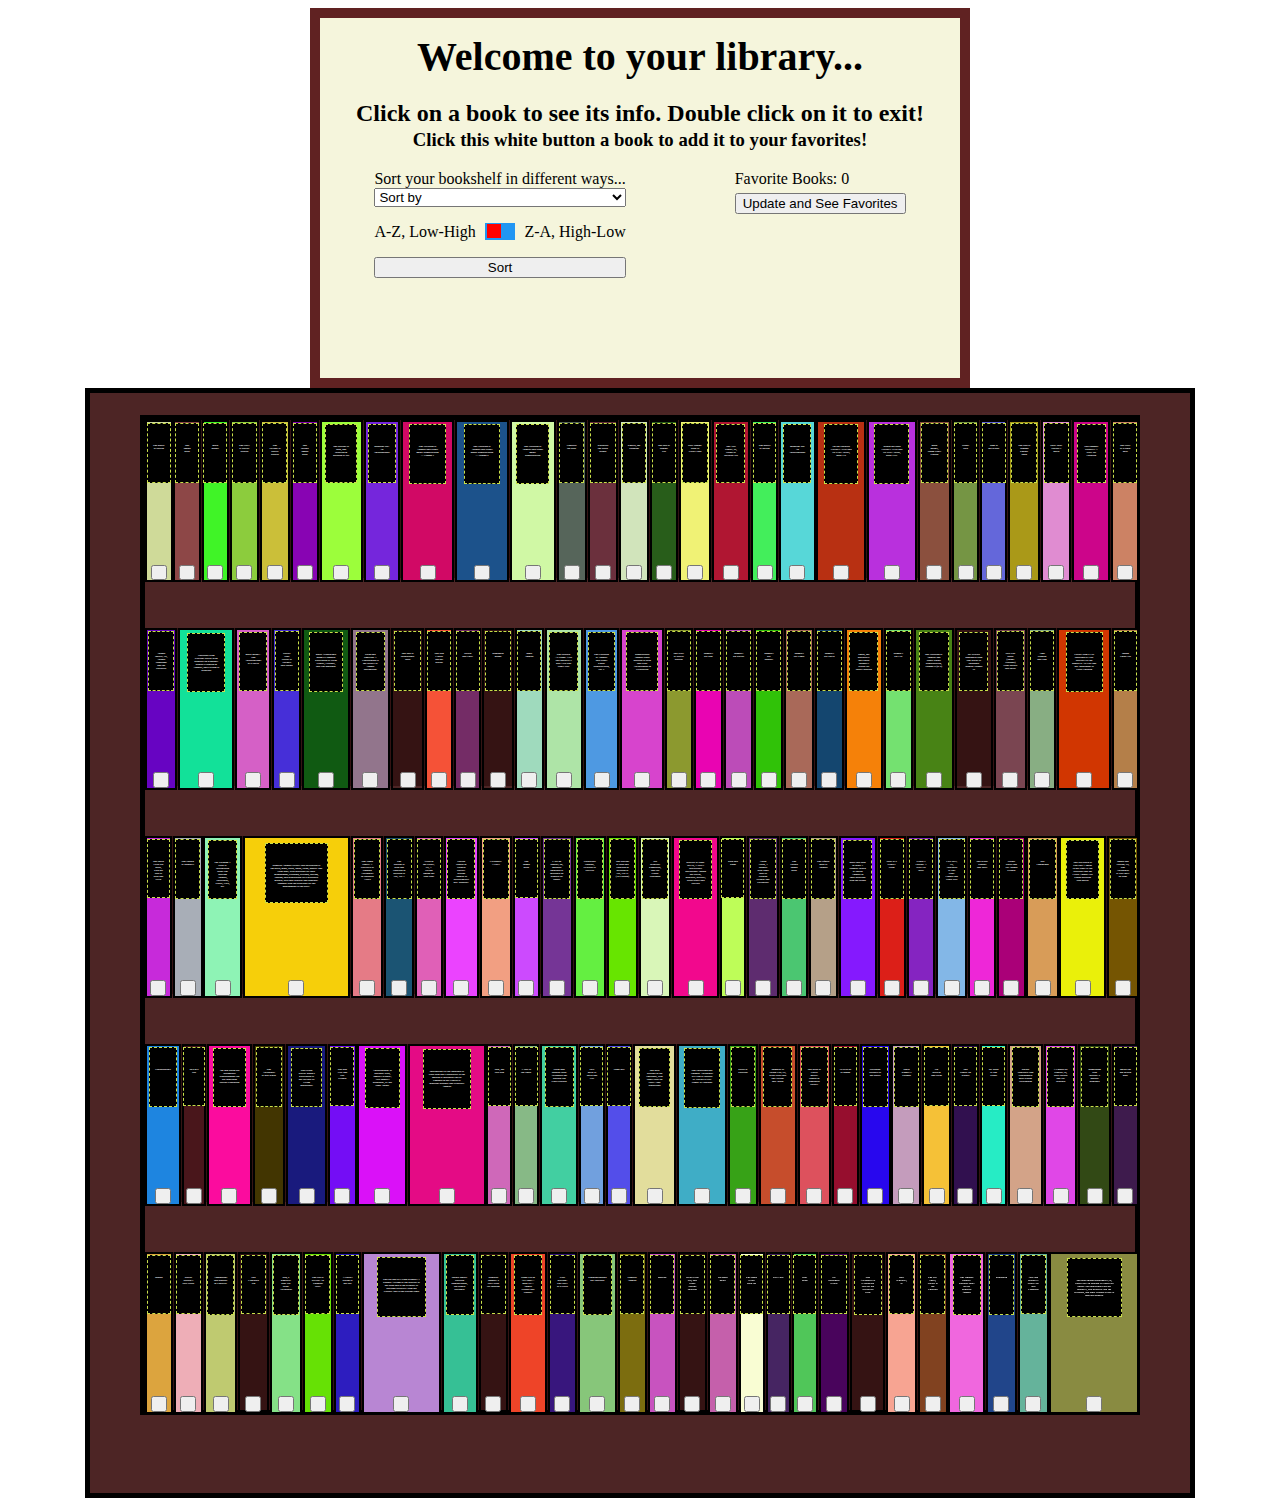
==== index.html @ c5f094f0 "the rest of the files" ====
<!DOCTYPE html>
<html lang="en">
  <head>
    <meta charset="UTF-8" />
    <meta http-equiv="X-UA-Compatible" content="IE=edge" />
    <meta name="viewport" content="width=device-width, initial-scale=1.0" />
    <title>Bookshelf</title>
    <link rel="stylesheet" href="main.css" />
  </head>
  <body>
<!-- Message Box: top part of page that allows user to maniplate bookshelf -->
    <section id="message-Box">
  <!-- Sorter Section: allows users to re-sort the bookhelf in various ways -->
     <!--sorter: dropdown list  -->
      <select id="sorter">
        <option value="">Sort by</option>
        <option value="author">Author</option>
        <option value="title">Title</option>
        <option value="subjects"># of Subjects</option>
      </select>
      <label class="sortSwitchBox">
        <input type="checkbox" />
        <div class="slider"></div>
      </label>
      <button id="sortButton">Sort</button>
  <!--Favorites Sections: has a button that updates user's favorite books
  and displays only those books on the shelf  -->
      <div id="likedLabel">
         Favorite Books:
        <span id="likedCount">0</span>
      </div>
      <button id="favesButton">Update and See Favorites</button>
    </section>
<!-- Bookshelf: a single bookShelf html element that acts as the root for 
all the bookshelf DOM information -->
    <section class="bookShelf"></section>
<!-- the scripts of the different files are added in order for each consecutive
one to have everything is needs from the previous files -->
    <script src="js/book-data.js"></script>
    <script src="books.js"></script>
    <script src="bookshelf.js"></script>
    <script src="index.js"></script>
    <script src="messageBox.js"></script>
  </body>
</html>
---- main.css ----
body {
    display: flex;
    flex-direction: column;
    align-items: center;
  }
  .main {
    display: flex;
    flex-direction: column;
    align-items: center;
  }
  .messageBox {
    border: 10px solid rgb(96, 34, 34);
    height: 40vh;
    width: 50vw;
    background-color: beige;
    overflow: auto;
  }
  h1 {
    text-align: center;
    font-size: 250%;
    margin-top: 15px;
    margin-bottom: 5px;
  }
  h2 {
    text-align: center;
    margin-bottom: 0;
  }
  h3{
    text-align: center;
    margin-top: 2px;
  }
  p {
    font-weight: 500;
  }
  /* bottom of messageBox */
  .actionSection {
    display: flex;
    justify-content: space-around;
  }
  /* bottom left of messageBox */
  .sortSection {
    display: flex;
    flex-direction: column;
  }
  /* bottom right of messageBox */
  .favesSection {
    display: flex;
    flex-direction: column;
    gap: 5px;
  }
  #likedCount{
    text-align: right;
  }
  /* main bookshelf container */
  .bookShelf {
    border: 5px solid black;
    height: 1100px;
    width: 1100px;
    display: flex;
    flex-direction: column;
    align-items: center;
    background: rgb(77, 37, 37);
  }
  /* container that holds shelves, no matter how many */
  .shelves {
    height: 90%;
    width: 90%;
    margin-top: 2%;
    display: flex;
    flex-direction: column;
    gap: 5%;
    background: rgb(77, 37, 37);
    border: 5px solid black;
  }
  /* styles the individualy shelves to  go in the shelves container*/
  .shelfArray {
    height: 100%;
    width: 100%;
    display: flex;
    gap: .5%;
    background: rgb(53, 19, 19);
  }
  /* styles each individual book */
  .book {
    border: 2px solid black;
    display: flex;
    justify-content: center;
    flex-direction: column;
    align-items: center;
    justify-content: space-between;
    height: 100%;
    width: 100%;
  }
  /* book styling for when eventlistener is clicked the book is enlarged  */
  .bookBig {
    border: 2px solid black;
    height: 800px;
    width: 250px;
    display: flex;
    justify-content: center;
    flex-direction: column;
    align-items: center;
    justify-content: space-between;
  }
  /* styles black info box inside each book */
  .bookInfo {
    height: 30%;
    width: 50%;
    background: black;
    color: white;
    padding: 5px;
    border: 1px dashed rgb(201, 223, 74);
    margin-top: 5%;
    font-size: 1px;
    overflow: auto;
    display: flex;
    flex-direction: column;
    align-items: center;
  }
  /* bookInfo styling for when eventlistener is clicked the book is enlarged  */
  .bigBookInfo {
    height: 30%;
    font-size: 20px;
    overflow: auto;
    width: 100%;
    background: black;
    color: white;
    padding: 5px;
    border: 1px dashed rgb(201, 223, 74);
    margin-top: 5%;
    display: flex;
    flex-direction: column;
    align-items: center;
  }
  /* favorite button styling */
  .faveSwitch {
    width: 10%;
    height: 10%;
  }
  /* style when button is clicked */
  .toggledFaveSwitch {
    background: red;
  }
  /* direction section of bottom left side of messageBox */
  .directionSection {
    display: flex;
    align-items: center;
    justify-content: space-between;
  }
  /* toggle button containerfor direction of sort switch on bottom left of messageBox*/
  .sortSwitchBox {
    position: relative;
    display: inline-block;
    width: 30px;
    height: 17px;
  }
  
  /* slider box of the toggle button in  sortSwitchBoc*/
  .slider {
    position: absolute;
    top: 0;
    left: 0;
    right: 0;
    bottom: 0;
    background-color: #2196f3;
    transition: 0.3s;
  }
  /* slider of the toggle button */
  .slider:before {
    position: absolute;
    content: "";
    height: 14px;
    width: 14px;
    left: 2px;
    bottom: 2px;
    background-color: red;
    transition: 0.3s;
  }
  /* moves the slider when clicked */
  input:checked + .slider:before {
    transform: translateX(14px);
  }
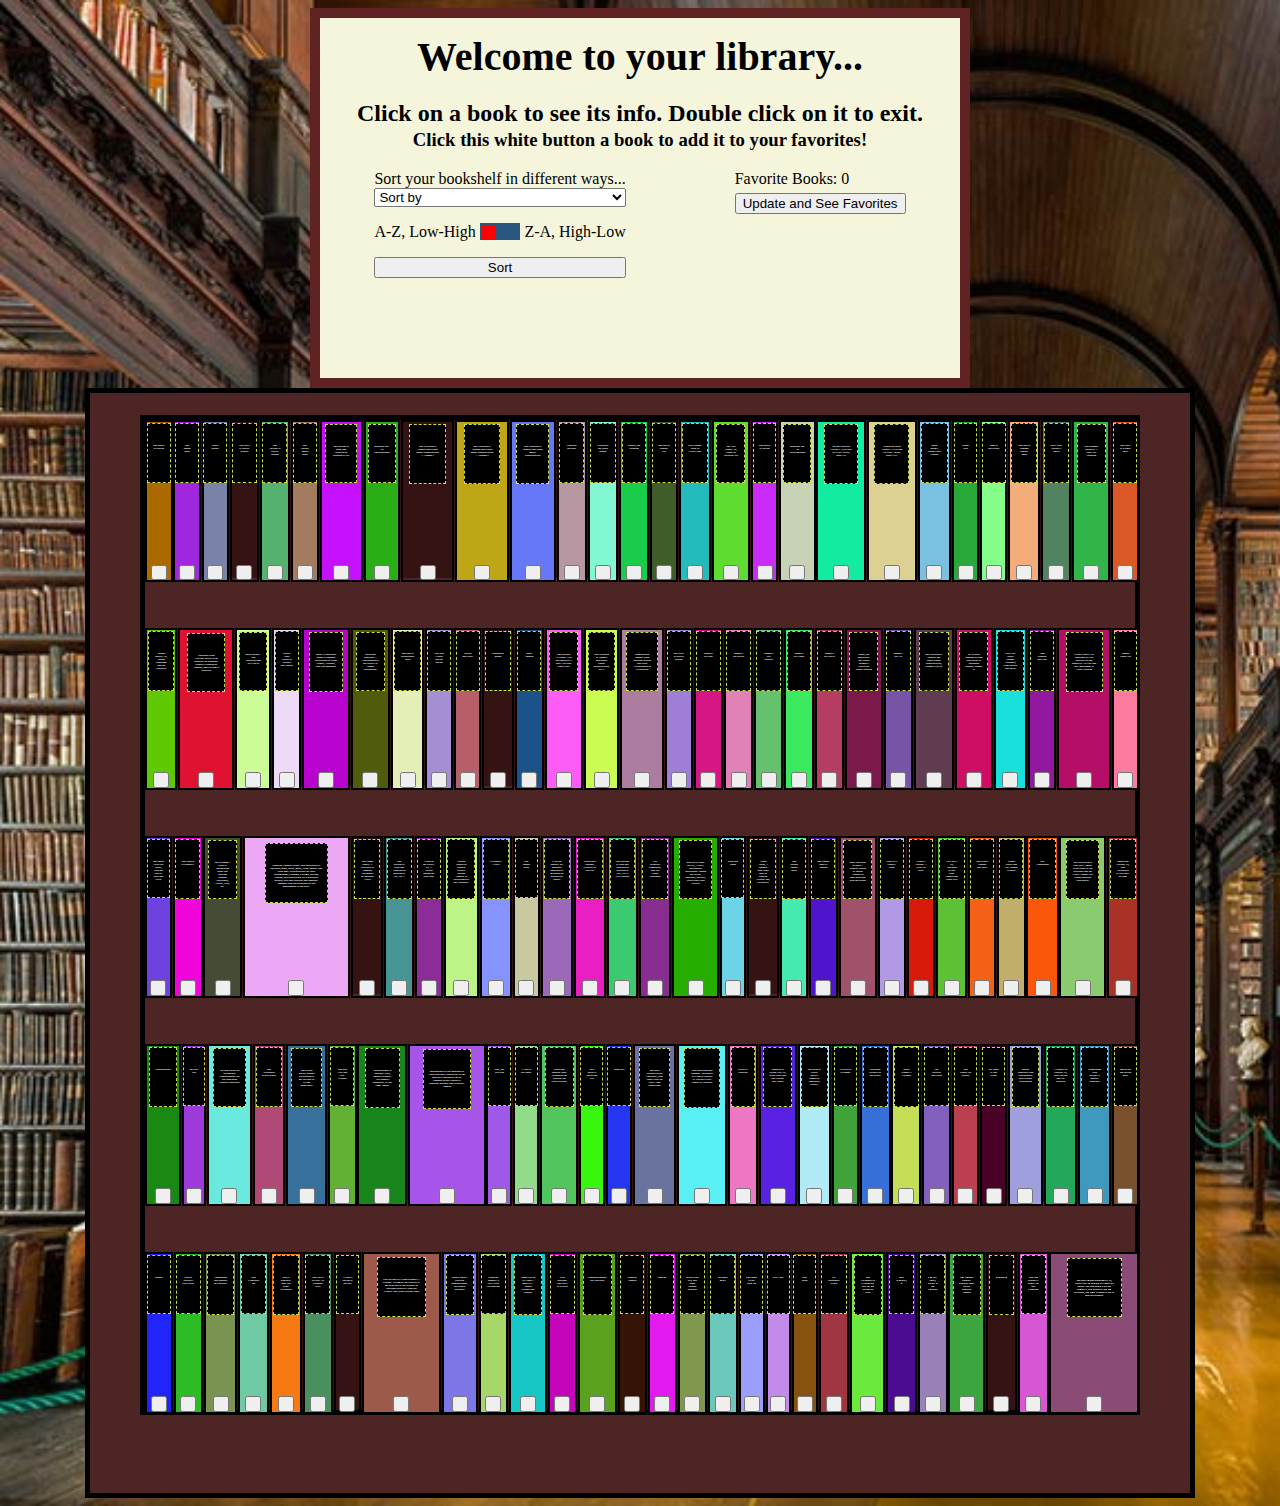
==== commit 748ef869: "Update index.html" ====
--- a/index.html
+++ b/index.html
@@ -5,7 +5,7 @@
     <meta http-equiv="X-UA-Compatible" content="IE=edge" />
     <meta name="viewport" content="width=device-width, initial-scale=1.0" />
     <title>Bookshelf</title>
-    <link rel="stylesheet" href="main.css" />
+    <link rel="stylesheet" href="main3.css" />
   </head>
   <body>
 <!-- Message Box: top part of page that allows user to maniplate bookshelf -->
@@ -42,4 +42,4 @@
     <script src="index.js"></script>
     <script src="messageBox.js"></script>
   </body>
-</html>+</html>
--- a/main3.css
+++ b/main3.css
@@ -0,0 +1,183 @@
+body {
+    display: flex;
+    flex-direction: column;
+    align-items: center;
+    background-image: url("Long-Room-Trinity-College-Dublin.jpeg");
+    background-size: cover;
+  }
+  .main {
+    display: flex;
+    flex-direction: column;
+    align-items: center;
+  }
+  .messageBox {
+    border: 10px solid rgb(96, 34, 34);
+    height: 40vh;
+    width: 50vw;
+    background-color: beige;
+    overflow: auto;
+  }
+  h1 {
+    text-align: center;
+    font-size: 250%;
+    margin-top: 15px;
+    margin-bottom: 5px;
+  }
+  h2 {
+    text-align: center;
+    margin-bottom: 0;
+  }
+  h3{
+    text-align: center;
+    margin-top: 2px;
+  }
+  p {
+    font-weight: 500;
+  }
+  /* bottom of messageBox */
+  .actionSection {
+    display: flex;
+    justify-content: space-around;
+  }
+  /* bottom left of messageBox */
+  .sortSection {
+    display: flex;
+    flex-direction: column;
+  }
+  /* bottom right of messageBox */
+  .favesSection {
+    display: flex;
+    flex-direction: column;
+    gap: 5px;
+  }
+  #likedCount{
+    text-align: right;
+  }
+  /* main bookshelf container */
+  .bookShelf {
+    border: 5px solid black;
+    height: 1100px;
+    width: 1100px;
+    display: flex;
+    flex-direction: column;
+    align-items: center;
+    background: rgb(77, 37, 37);
+  }
+  /* container that holds shelves, no matter how many */
+  .shelves {
+    height: 90%;
+    width: 90%;
+    margin-top: 2%;
+    display: flex;
+    flex-direction: column;
+    gap: 5%;
+    background: rgb(77, 37, 37);
+    border: 5px solid black;
+  }
+  /* styles the individualy shelves to  go in the shelves container*/
+  .shelfArray {
+    height: 100%;
+    width: 100%;
+    display: flex;
+    gap: .5%;
+    background: rgb(53, 19, 19);
+  }
+  /* styles each individual book */
+  .book {
+    border: 2px solid black;
+    display: flex;
+    justify-content: center;
+    flex-direction: column;
+    align-items: center;
+    justify-content: space-between;
+    height: 100%;
+    width: 100%;
+  }
+  /* book styling for when eventlistener is clicked the book is enlarged  */
+  .bookBig {
+    border: 2px solid black;
+    height: 500px;
+    width: 250px;
+    display: flex;
+    justify-content: center;
+    flex-direction: column;
+    align-items: center;
+    justify-content: space-between;
+  }
+  /* styles black info box inside each book */
+  .bookInfo {
+    height: 30%;
+    width: 50%;
+    background: black;
+    color: white;
+    padding: 5px;
+    border: 1px dashed rgb(201, 223, 74);
+    margin-top: 5%;
+    font-size: 1px;
+    overflow: auto;
+    display: flex;
+    flex-direction: column;
+    align-items: center;
+  }
+  /* bookInfo styling for when eventlistener is clicked the book is enlarged  */
+  .bigBookInfo {
+    height: 30%;
+    font-size: 20px;
+    overflow: auto;
+    width: 100%;
+    background: black;
+    color: white;
+    padding: 5px;
+    border: 1px dashed rgb(201, 223, 74);
+    margin-top: 5%;
+    display: flex;
+    flex-direction: column;
+    align-items: center;
+  }
+  /* favorite button styling */
+  .faveSwitch {
+    width: 10%;
+    height: 10%;
+  }
+  /* style when button is clicked */
+  .toggledFaveSwitch {
+    background: red;
+  }
+  /* direction section of bottom left side of messageBox */
+  .directionSection {
+    display: flex;
+    align-items: center;
+    justify-content: space-between;
+  }
+  /* toggle button containerfor direction of sort switch on bottom left of messageBox*/
+  .sortSwitchBox {
+    position: relative;
+    width: 40px;
+    height: 17px;
+  }
+  
+  /* slider box of the toggle button in  sortSwitchBoc*/
+  .slider {
+    position: absolute;
+    top: 0;
+    left: 0;
+    right: 0;
+    bottom: 0;
+    background-color: #29577d;
+    
+  }
+  /* slider of the toggle button */
+  .slider:before {
+    position: absolute;
+    content: "";
+    height: 14px;
+    width: 14px;
+    left: 2px;
+    top: 2px;
+    background-color: red;
+ 
+  }
+  /* moves the slider when clicked */
+  .sortSwitch:checked + .slider:before {
+    transform: translateX(20px);
+  }
